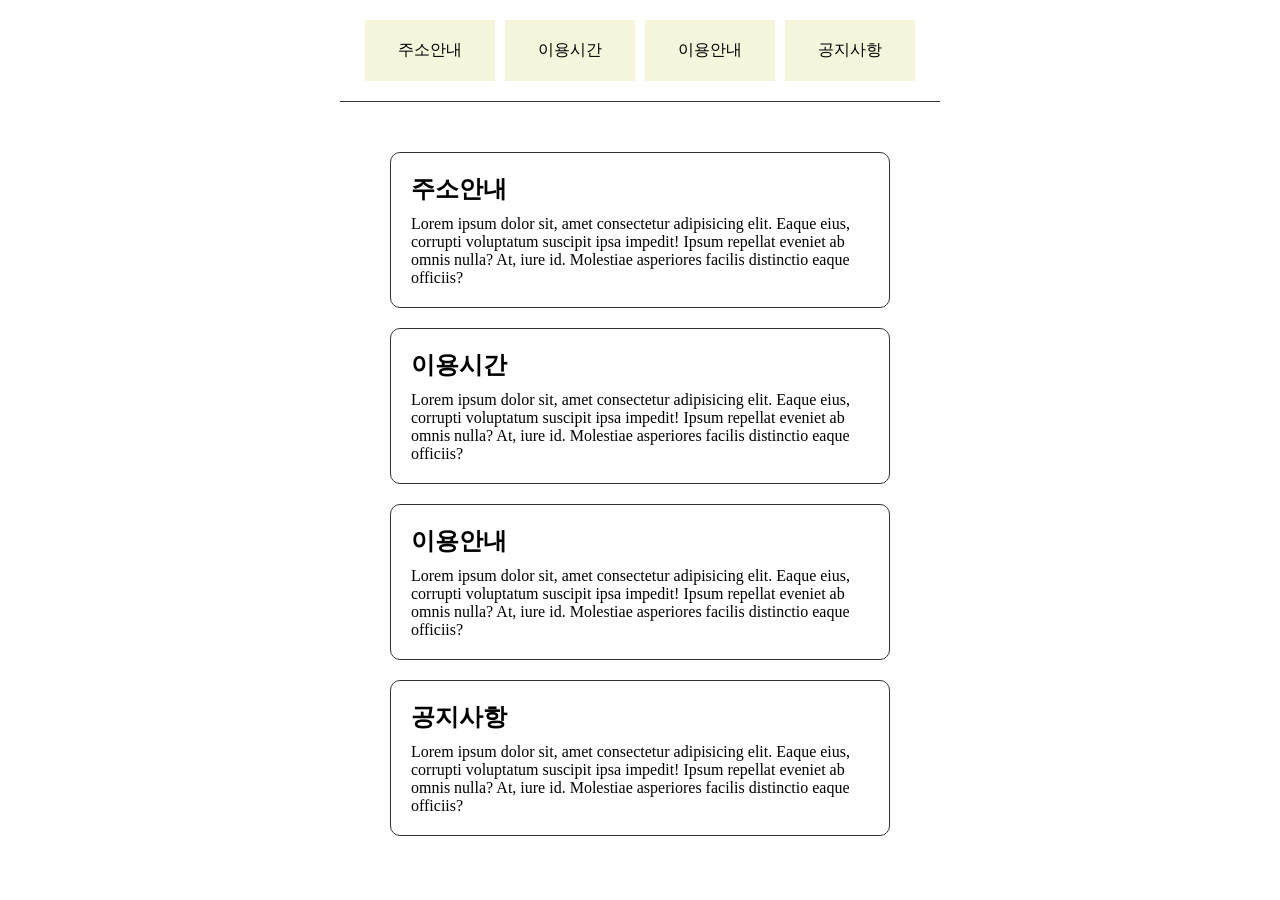
==== index_ex.html @ 8ab819b7 "reservation 페이지 공부 및 실습" ====
<!DOCTYPE html>
<html lang="ko">
<head>
    <meta charset="UTF-8">
    <meta name="viewport" content="width=device-width, initial-scale=1.0">
    <title>예약 사이트 혼자 만들기</title>
    <link rel="stylesheet" href="css/main_ex.css">
</head>
<body>
    <div class="wrap">
        <nav class="navi">
             <ul>
            <li><a href="#adress">주소안내</a></li>
            <li><a href="#time">이용시간</a></li>
            <li><a href="#service">이용안내</a></li>
            <li><a href="#notice">공지사항</a></li>
        </ul>
        </nav>
        <ul class="container">
            <!-- 주소 안내 -->
            <li id="adress"><h2>주소안내</h2>
                <p>
                    Lorem ipsum dolor sit, amet consectetur adipisicing elit. Eaque eius, corrupti voluptatum suscipit ipsa impedit! Ipsum repellat eveniet ab omnis nulla? At, iure id. Molestiae asperiores facilis distinctio eaque officiis?
                </p></li>
            <!-- 이용시간 -->
             <li id="time"><h2>이용시간</h2>
                <p>
                    Lorem ipsum dolor sit, amet consectetur adipisicing elit. Eaque eius, corrupti voluptatum suscipit ipsa impedit! Ipsum repellat eveniet ab omnis nulla? At, iure id. Molestiae asperiores facilis distinctio eaque officiis?
                </p></li>
                <!-- 이용안내 -->
            <li id="service"><h2>이용안내</h2>
                <p>
                    Lorem ipsum dolor sit, amet consectetur adipisicing elit. Eaque eius, corrupti voluptatum suscipit ipsa impedit! Ipsum repellat eveniet ab omnis nulla? At, iure id. Molestiae asperiores facilis distinctio eaque officiis?
                </p></li>
                <li id="notice"><h2>공지사항</h2>
                <p>
                    Lorem ipsum dolor sit, amet consectetur adipisicing elit. Eaque eius, corrupti voluptatum suscipit ipsa impedit! Ipsum repellat eveniet ab omnis nulla? At, iure id. Molestiae asperiores facilis distinctio eaque officiis?
                </p></li>
        </ul>
    </div>
</body>
</html>
---- css/main_ex.css ----
*{
    padding: 0;
    margin: 0;
    box-sizing: border-box;
}
ul,li{
    list-style: none;
}
a{
    text-decoration: none;
}
.wrap{
    width: 960px;
    margin: 0 auto;
}
.navi{
    width: 600px;
    border-bottom: 1px solid #333;
    padding: 20px 0;
    margin: 0 auto;
}
.navi > ul{
    display: flex;
    margin: 0px auto;
    width: 550px;
    gap: 10px;
    /* background-color: rgb(255, 255, 255); */
}
.navi > ul > li{
    text-align: center;
    width: calc(100% / 4);
    background-color: beige;
}
.navi > ul > li > a{
    display: block;
    padding: 20px;
    color: black;
}
.navi > ul > li > a:hover{
    background-color: aliceblue;
    color: rgb(216, 112, 129);
}
.container{
    width: 500px;
    margin: 50px auto;
}
.container > li {
    padding: 20px;
    border: 1px solid #333;
    margin-bottom: 20px;
    border-radius: 10px;
}
.container > li > h2 {
    margin-bottom: 10px;
}
.container > li > h2 > p{
    margin-bottom: 10px;
}
#adress:target{
    background-color: #72726b;
    color: white;
}
#time:target{
    background-color: #72726b;
    color: white;
}
#notice:target{
    background-color: #72726b;
    color: white;
}
#service:target{
    background-color: #72726b;
    color: white;
}
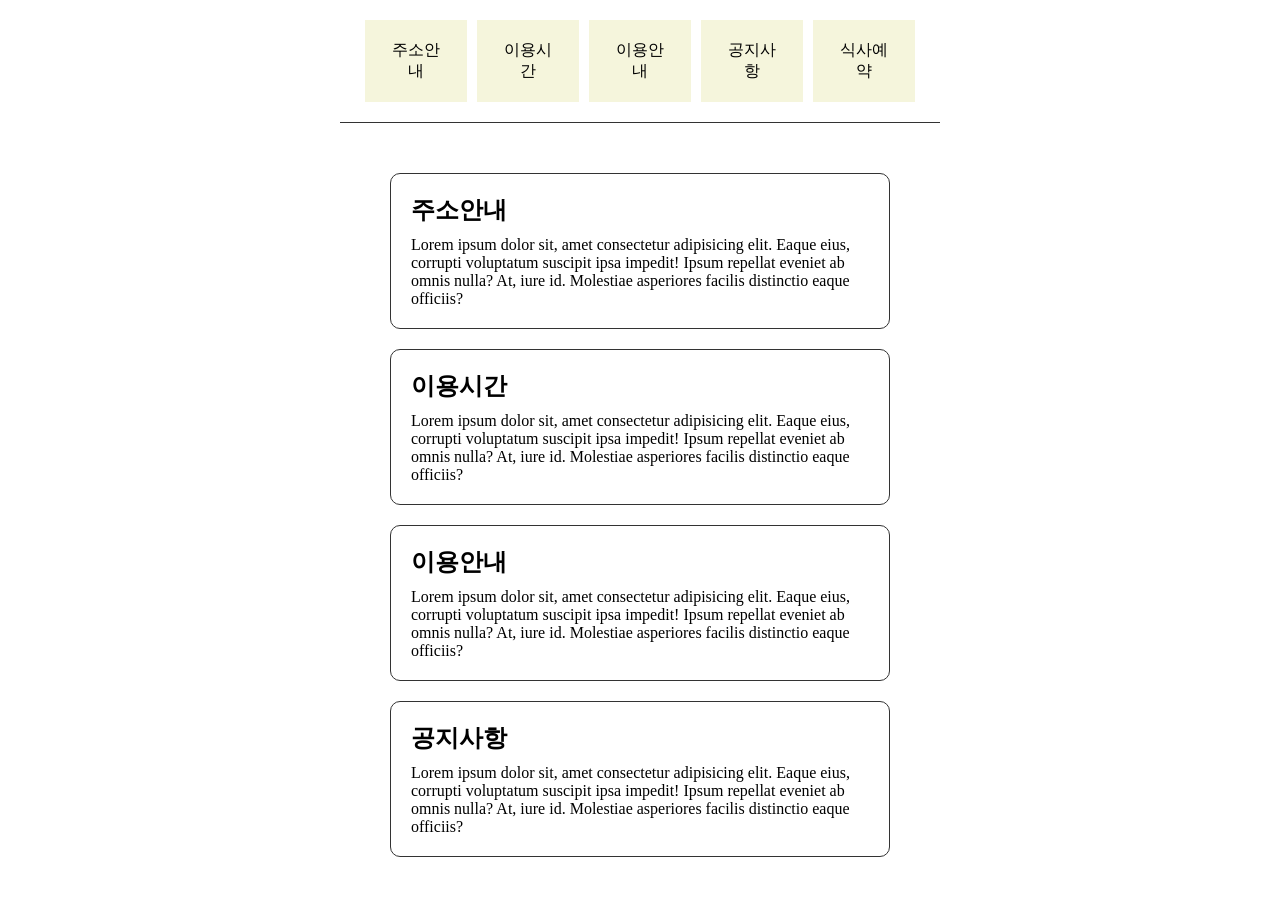
==== commit 53c4e4ce: "reservation 예약 페이지 만들기 예제 실습" ====
--- a/index_ex.html
+++ b/index_ex.html
@@ -14,6 +14,7 @@
             <li><a href="#time">이용시간</a></li>
             <li><a href="#service">이용안내</a></li>
             <li><a href="#notice">공지사항</a></li>
+            <li><a href="reservarion_ex.html">식사예약</a></li>
         </ul>
         </nav>
         <ul class="container">
